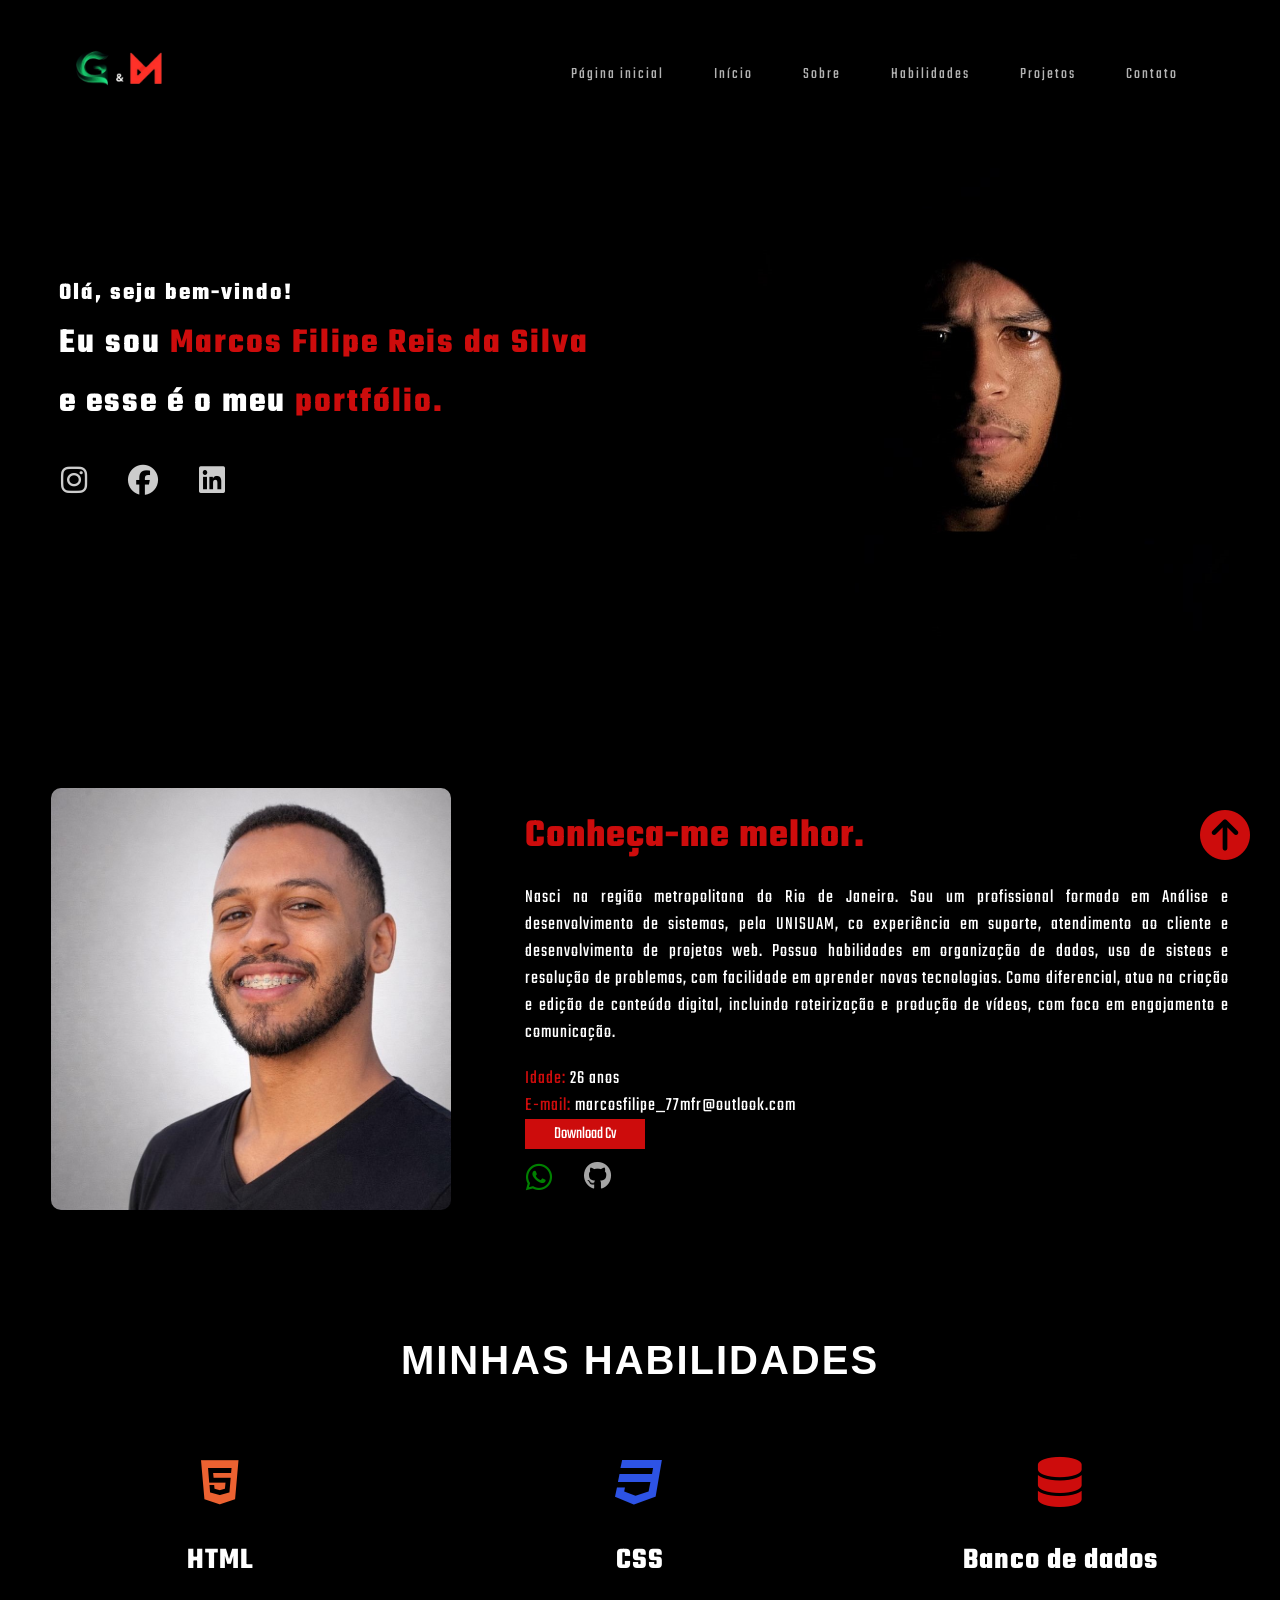
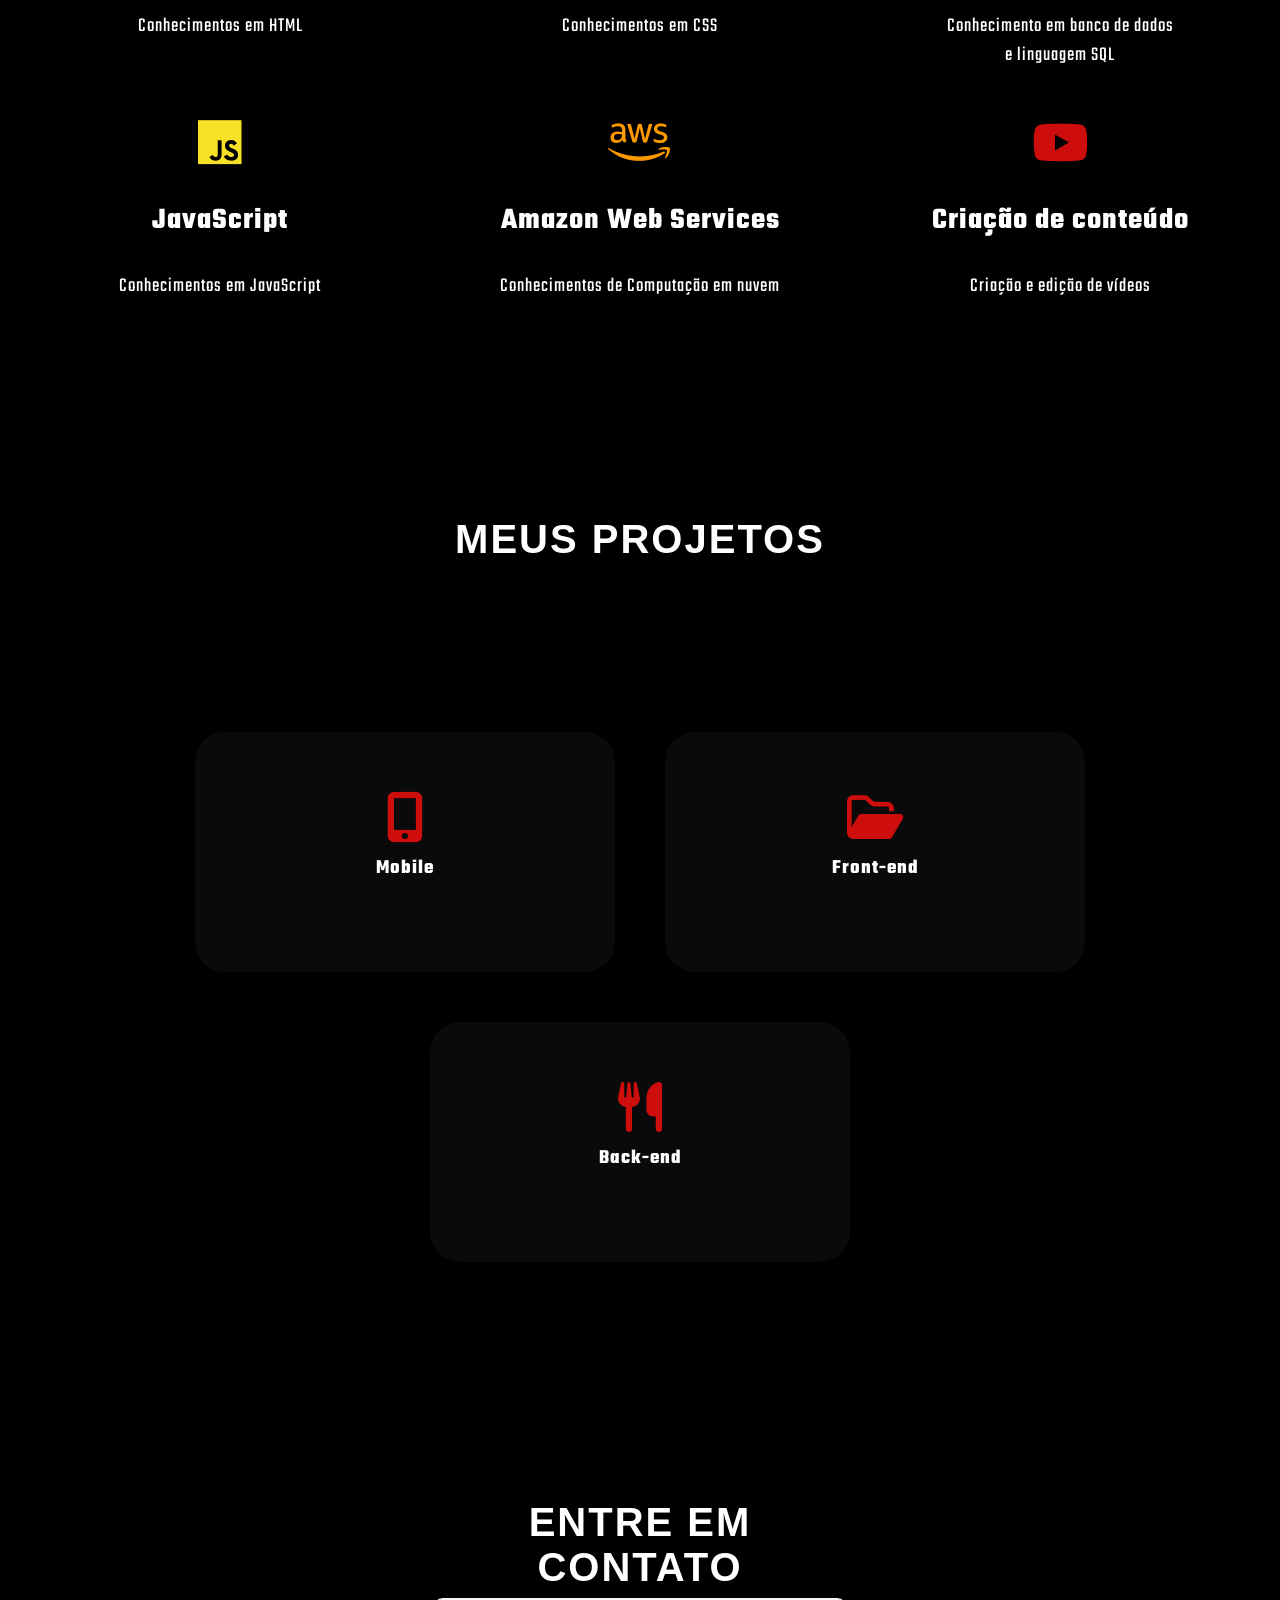
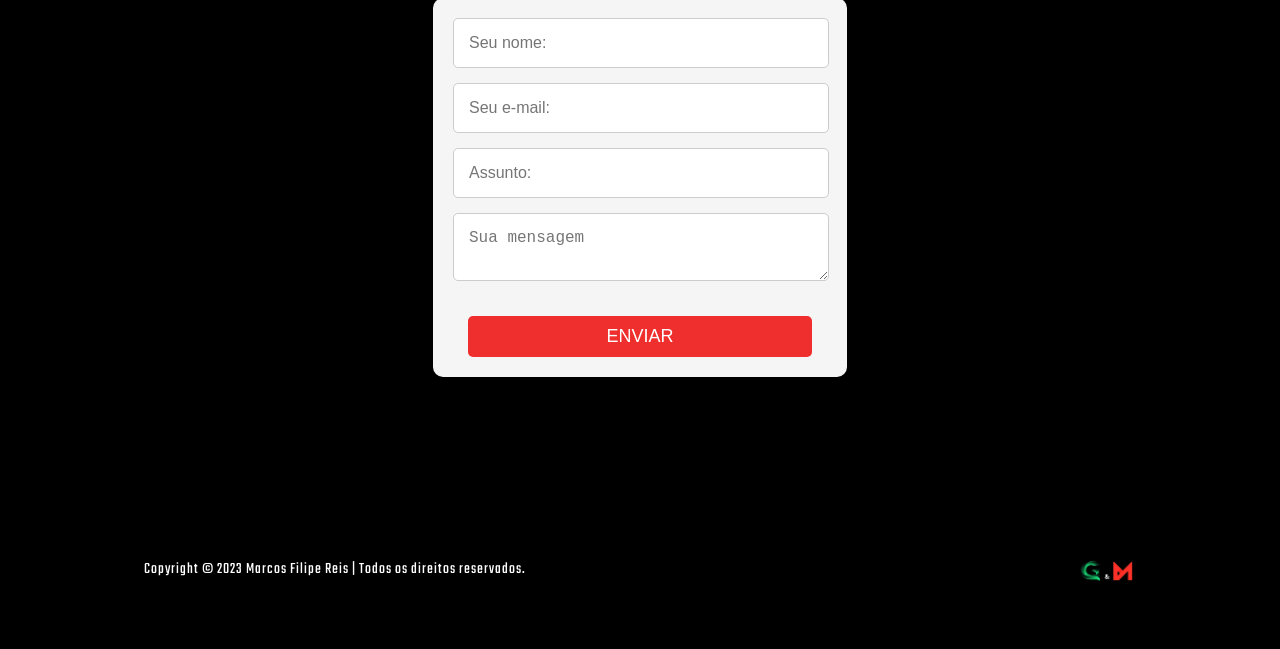
==== index.html @ 0469061b "Add files via upload" ====
<!DOCTYPE html>
<html lang="pt-br">

<head>
  <meta charset="UTF-8">
  <meta name="viewport" content="width=device-width, initial-scale=1.0">
  <link rel="shortcut icon" href="favicon.ico" type="image/favicon-32x32.png">
  <title>Pagina do Marcos</title>
  <link rel="stylesheet" href="https://cdnjs.cloudflare.com/ajax/libs/font-awesome/6.4.2/css/all.min.css"
        integrity="sha512-z3gLpd7yknf1YoNbCzqRKc4qyor8gaKU1qmn+CShxbuBusANI9QpRohGBreCFkKxLhei6S9CQXFEbbKuqLg0DA=="
        crossorigin="anonymous" referrerpolicy="no-referrer" />
  <link rel="stylesheet" href="https://cdn.jsdelivr.net/npm/bootstrap-icons@1.11.1/font/bootstrap-icons.css">
  <link rel="stylesheet" href="style.css">
  <script src="script.js" defer></script>
</head>

<body>
  <header>
    <div class="interface container">
      <div>
        <a href="https://gabrieldainez.github.io/portfolio/index.html"><img class="logo" src="images/width_500-removebg-preview.png" alt="logo do site"></a>
      </div>
      <nav class="navigation">
        <ul>
          <li class="menu"><a class="index" href="https://gabrieldainez.github.io/portfolio/index.html">Página inicial</a></li>
          <li class="menu"><a href="#">Início</a></li>
          <li class="menu"><a href="#sobre">Sobre</a></li>
          <li class="menu"><a href="#Habilidades">Habilidades</a></li>
          <li class="menu"><a href="#Projetos">Projetos</a></li>
          <li class="menu"><a class="buttom-contato" href="#contato">Contato</a></li>
        </ul>
      </nav>
    </div>
    <button class="menu-icon" onclick="toggleMenu()">&#9776;</button>
    <nav class="hidden-nav">
      <ul>
        <li class="menu"><a class="index" href="https://gabrieldainez.github.io/portfolio/index.html">Página inicial</a></li>
        <li class="menu"><a href="#">Início</a></li>
        <li class="menu"><a href="#sobre">Sobre</a></li>
        <li class="menu"><a href="#Habilidades">Habilidades</a></li>
        <li class="menu"><a href="#Projetos">Projetos</a></li>
        <li class="menu"><a class="buttom-contato" href="#contato">Contato</a></li>
      </ul>
    </nav>
  </header>
  <main>
    <section class="topo-do-site">
      <div class="interface">
        <div class="flex">
          <div class="txt-topo-site">
            <h2>Olá, seja bem-vindo! </h2>
            <h1>Eu sou
              <span>Marcos Filipe Reis da Silva</span>
            </h1>
            <h1>e esse é o meu <span>portfólio.</span></h1>
            <div class="redes-sociais">
              <ul class="redes-sociais">
                <li .class="social"><a href="https://www.instagram.com/filipe_reys77/" target="_blank"><i
                      class="fa-brands fa-instagram" id="insta"></i></a></li>
                <li .class="social"><a href="https://www.facebook.com/marcos.filipereisdasilva" target="_blank"><i
                      class="fa-brands fa-facebook" id="face"></i></a></li>
                <li .class="social"><a href="https://www.linkedin.com/in/marcos-filipe-a35164259/" target="_blank"><i
                      class="fa-brands fa-linkedin" id="linkedin"></i></a></li>
              </ul>
            </div>

          </div>
          <!--txt-topo-site-->

        </div>


        <div class="img-topo-site">
          <img class="foto-principal" src="images/WhatsApp Image 2025-04-27 at 19.37.16.jpeg" alt="imagem do marcos" </div>
        </div>









    </section>

    </header>
    <section class="about" id="sobre">
      <div class="container-eu">
        <img src="images/WhatsApp Image 2026-01-03 at 18.51.29.jpeg">
        <div class="txt-eu">
          <h1>Conheça-me melhor.</h1>
          <p>Nasci na região metropolitana do Rio de Janeiro. Sou um profissional formado em Análise e desenvolvimento de sistemas, pela UNISUAM, co experiência em suporte, atendimento ao cliente e desenvolvimento de projetos web. Possuo habilidades em organização de dados, uso de sisteas e resolução de problemas, com facilidade em aprender novas tecnologias. Como diferencial, atuo na criação e edição de conteúdo digital, incluindo roteirização e produção de vídeos, com foco em engajamento e comunicação.</p>
          <ul>
            <li><span>Idade:</span> 26 anos</li>
            <li><span>E-mail:</span> marcosfilipe_77mfr@outlook.com
            </li>
            </li>
          </ul>
          <button onclick="window.open('Analistamfrreis.pdf', '_blank');" class="curriculo">Download Cv</button>

         

          <div class="redes-sociais2">
            <div class="flex">
              <ul class="redes-sociais2">
                <li .class="social-wpp"><a href="https://wa.me/5521982795751" target="_blank"><i
                      class="fa-brands fa-whatsapp"></i></a></li>
                <li .class="social"><a class="git" href="https://github.com/MarcosFReis" target="_blank"><i
                      class="fa-brands fa-github"></i></a></li>
              </ul>
            </div>
          </div>
          <div>





          </div>

    </section>
    <section class="especialidades" id="Habilidades">

      <div class="interface-2">
        <h2>MINHAS HABILIDADES</h2>

        <div class="flex">

          <div class="flex1">
            <div class="habilidades-box">
              <i class="fa-brands fa-html5" id="html"></i>
              <h3>HTML</h3>
              <p>Conhecimentos em HTML</p>
            </div>

            <div class="habilidades-box">
              <i class="fa-brands fa-css3" id="css"></i>
              <h3>CSS</h3>
              <p>Conhecimentos em CSS</p>
            </div>

            <div class="flex1">
              <div class="habilidades-box">
                <i class="fa-solid fa-database" id="database"></i>
                <h3>Banco de dados</h3>
                <p>Conhecimento em banco de dados<br> e linguagem SQL</p>
              </div>
          </div>
          

          <div class="flex2">

            <div class="habilidades-box">
              <i class="fa-brands fa-js" id="js"></i>
              <h3>JavaScript</h3>
              <p>Conhecimentos em JavaScript</p>
            </div>

            

            <div class="habilidades-box">
              <i class="fa-brands fa-aws" id="amazon"></i>
              <h3>Amazon Web Services</h3>
              <p>Conhecimentos de Computação em nuvem</p>
            </div>

            <div class="flex1">
              <div class="habilidades-box">
                <i class="fa-brands fa-youtube" id="youtube"></i>
                <h3>Criação de conteúdo</h3>
                <p>Criação e edição de vídeos</p>
              </div>

              
          </div>
        </div>

      </div>

    </section>

    <section class="Projetos" id="Projetos">

      <div class="interface-3">
        <h2 class="titulo">MEUS PROJETOS</h2>
         <div class="flex">

          <div class="projetos-box">
              <i class="fa-solid fa-mobile-screen-button" id="mobile"></i>
              <h3>Mobile</h3>
            </div>

            <div class="projetos-box">
              <i class="fa-regular fa-folder-open" id="projeto-front"></i>
              <h3>Front-end</h3>
            </div>

            <div class="projetos-box">
                <i class="fa-solid fa-utensils" id="projeto-back"></i>
                <h3>Back-end</h3>
            </div>
   

    </section>

    <section class="formulario" id="contato">

      <div class="interface-formulario">
        <section class="formulario" id="contato">
          <div class="interface-formulario">
            <h2 class="titulo">ENTRE EM CONTATO</h2>
            <form action="https://api.staticforms.xyz/submit" method="post">
              <input type="text" name="name" placeholder="Seu nome:" required>
              <input type="email" name="email" placeholder="Seu e-mail:" required>
              <input type="text" name="subject" placeholder="Assunto:" required>
              <textarea name="message" placeholder="Sua mensagem" required></textarea>
              <div class="btn-enviar"><input type="submit" value="ENVIAR"></div>
        
              <!-- Campos hidden -->
              <input type="hidden" name="accessKey" value="afd0ff0e-d7eb-4683-944a-ea7e558ca121">
              <input type="hidden" name="redirectTo" value="https://marcosfreis.github.io/portifolioMfr/">
              
              <!-- Enviar a mensagem para o seu email -->
              <input type="hidden" name="emailTo" value="seuemail@dominio.com">
              <input type="hidden" name="replyTo" value="@" placeholder="Reply-to">
            </form>
          </div>
        </section>
        
      </div>


    </section>
  </main>

  <footer>
    <div class="rodape">
      <div class="line-footer">
        <p class="text-rodape">
          Copyright © 2023 Marcos Filipe Reis | Todos os direitos reservados.
        </p>
        <img src="images/width_500-removebg-preview.png" alt="logo_rodape" class="logo-rodape">
    </div>


  </footer>
  <a class="subir-btn" href="#"><i class="fa-solid fa-circle-arrow-up"></i>
    <span>Voltar ao topo</span>
  </a>
  <script>
    function toggleMenu() {
        var nav = document.querySelector('.hidden-nav');
        nav.classList.toggle('visible');
    }
</script>
</body>

</html>
---- style.css ----
@import url('https://fonts.googleapis.com/css2?family=Teko:wght@300;400;500;600;700&display=swap');


    html{
    scroll-behavior: smooth;
    }
    header{
        background-color: black;
        background-color: black;
        background-size: cover;    
    }
    body{
        background-color: black;
        margin: 0;
        padding: 0;
        font-family: 'Teko', sans-serif;
        letter-spacing: 1px;

    }

    header{
        padding: 0 4%;
        background-color: rgba(0, 0, 0, 0.49);
        position: fixed;
        width: 90%;
        z-index: 999;
        padding-top: 20px;
        

    
    }
    header a{
        text-decoration: none;
    }

    .interface{
        display: flex;
        align-items: center;
        justify-content: space-between;
        max-width: 1280px;
        margin: 0 auto;
        
    }



    .navigation {
        display: flex; /* Alinhar itens horizontalmente */
        justify-content: center; /* Centralizar itens horizontalmente */
        padding: 0;
        margin: 0;
        list-style: none;
    }
    
    .navigation ul {
        display: flex; /* Alinhar itens horizontalmente */
        padding: 0;
        margin: 0;
        list-style: none;
    }
    
    .navigation li {
        margin: 0 15px; /* Espaçamento entre os itens */
    }
    
    .navigation a {
        text-decoration: none;
        color: #fff; /* Ajuste conforme necessário */
        font-size: 16px;
        padding: 10px;
    }
    
    .navigation a:hover {
        color: #f0f0f0; /* Ajuste conforme necessário */
    }

    .menu{
        font-size: 18px;
        font-weight: 500px;
        letter-spacing: 2px;
        opacity: .7;
        transition: transform 0.2s;

    }
    .menu:hover{
        transform: scale(1.2);
        opacity: 1;

    }

    .menu a{
        color: white;
    }

    .menu a:hover{
        color: #ef0e0edb;
    }

    .navigation .index{
        color: white;
        opacity: 1.5;
    }
    .button-contato a{
        color: rgba(255, 255, 255, 0.752);
        
    }

    .logo {
        width: 100px;
        height: 100px;
        padding-left: 17px;


    }

    /* ESTILO DO TOPO DO SITE */
    section.topo-do-site{
        padding: 0 4% 50px 4%;
        padding-top: 100px;
        

    }

    .flex{
        display: flex;
    }
    section.topo-do-site .flex{
        align-items: center;
        justify-content: center;
        gap: 90px;
        
    }
    .topo-do-site h1, h2{
        color:white;
        font-size: 35px;
    letter-spacing: 2px;
    margin: 8px;
    }

        .topo-do-site h1 span{
        color: #ef0e0edb;

    }
    .topo-do-site h2{
        color: white;
    font-size: 24px;

    }
    .topo-do-site p{
        position: relative;
        left: 70px;
        top: 70px;
    }
    main .foto-principal{
        width: 500px;
        height: auto;
        border-radius: 50px;
    }

    .curriculo {    
        width: 120px;
        height: 30px;
        border: none;
        border-radius: 0px;
        background-color: #ef0e0edb;
        font-family:inherit;
        color: white;
        font-size: 17px;
        cursor: pointer;
        margin-left: 10px;
    }
    .curriculo:hover{
        transform: scale(1.05);
    }
    .redes-sociais{
        position: relative;
        display: flex;
        list-style: none;




    }
    .redes-sociais a{
        padding: 20px;
        position: relative;
        top: 10px;
        right: 50px;
        color: #edededdb;
        font-size: 30px;
        transition: transform 0.4s;

    }


    .redes-sociais a :hover{
        color: #ef0e0edb
        transform: scale(1.2);

    }
    #insta:hover{
        color: #FC09CB;
    }
    #face:hover{
        color: #106BFF;

    }
    #linkedin:hover{
        color: #106BFF;

    }

    @media screen and (max-width: 767px) {
        .topo-do-site .flex {
            flex-direction: column-reverse; /* Inverte a ordem dos elementos */
            align-items: center; /* Centraliza os elementos */
        }
    
        main .foto-principal {
            display: block;
            width: 100%;
            max-width: 300px;
            margin: 20px auto; /* Espaço acima e abaixo da imagem */
        }
    
        section.about {
            margin-top: 30px; /* Adiciona espaço antes da próxima seção */
        }
    }
    .about-text {
        color: wheat;
        text-align: center;
        margin: 100px;
        padding-top: 10%;
    }

    .container about-container{
        background-color: rgb(254, 225, 225);
        padding: 20px;
    }


    section.about{
    padding: 60px 4%;
    
    
    }

    .container-eu{
    display: flex;
    justify-content: space-between;
        color: white;
    gap: 64px;
    }
    .container-eu h1{
        text-align: left;
        font-size: 40px;
        padding-top: 20px;
        padding-left: 10px;
        margin: 0;
    color: #ef0e0edb



    }
    .container-eu p{
        display: flex;
        flex-wrap: wrap;
        font-size: 19px;
        text-align: justify;
        padding-left: 10px;
    }
    .container-eu ul{
        padding: 0;
        padding-left: 10px;
    margin: 0;
        list-style: none;
        font-size: 19px;


    }
    .container-eu ul span{
        color: #ef0e0edb;
        font-size: 19px;
        
    }
    .container-eu img{
        width: 400px;
        height: auto;
        border-radius: 10px;

    }
    .redes-sociais2{
        list-style: none;
        display: flex;
        margin-top: 10px;
        
        color: #ef0e0edb;

    }

    .redes-sociais2 a{
        padding: 15px;
        margin-right: 15px;
        margin-left: -14px;
        font-size: 30px;
        font-weight: 700px;
        transition: transform 1.2s;
        color: green;
        
    }
    .redes-sociais2 a.git{
        color: #c0c0c0db;
        font-size: 28px;
        
    }
    .redes-sociais2 a :hover{
        
        transform: scale(1.2s);

    }


    @media screen and (max-width: 767px){
    .container-eu{
        margin: auto;
        flex-direction: column-reverse;
        align-items: center;
        justify-content: center;
        gap: 32px;
    }

    .container-eu img{
        width: 300px;
        height: auto;
        border-radius: 10px;

    }

    section{
        padding: 70px 10%;
    }
    
    .container-eu p{
        font-size: 19px;
        text-align: justify;
    }

    .container-eu h1{
        text-align: center;
    }

    
    }



    section.especialidades{
        padding: 60px 4%;
    }
    section.especialidades .flex{
    gap: 50px;
    margin-top: 64px;
    flex: 1;
    justify-content: center;
    align-items: center;
    
    }
    .flex1{
    display: flex;
    align-items: center;
    justify-content: center;
    gap: 20px;
    flex-wrap: wrap;
    }
    .flex2{
    display: flex;
    align-items: center;
    justify-content: center;
    gap: 20px;
    
    }


    .especialidades .habilidades-box{
        color: white;
    text-align: center;
        padding: 10px 0ch;
        border-radius: 30px;
        transition: .2s;
    width: 400px;
    height: 220px;

    }
    .especialidades .habilidades-box:hover{
        transform: scale(1.1);
        box-shadow: 0 0 30px #d7d7d7db;



    }

    .interface-2 h2{
        color: white;
        text-align: center;
        font-size: 40px;
        font-family:Impact, Haettenschweiler, 'Arial Narrow Bold', sans-serif;
    }
    .especialidades .habilidades-box i{
        font-size: 50px;
        color: #ef0e0edb;

    }
    /*icones*/
  
    
    #html {
        color: #ec6231;
    }
    #css {
        color: #2d53e5;
    }
    #database {
        color: #ef0e0edb
    }
    #js {
        color: #f7e025;
    }
    #php {
        color: #7b7fb5;
    }
    #amazon {
        color: #FF9900;
    }
    .especialidades .habilidades-box p{
        font-size: 20px;
    }
    .especialidades .habilidades-box h3{
        font-size: 30px;

    }

    @media screen and (max-width: 767px){
    section.especialidades .flex{
    flex-direction: column;
    }
    .especialidades .habilidades-box .flex1, .flex2{
        width: 100%;
        max-width: 360px;
        margin: 0 auto;
    }

    .especialidades .habilidades-box{
        padding: 35px 0 35px 0;
        width: fit-content;
        max-width: 360px;
        margin: 0 auto;
    }
    
    }

    section.Projetos{
        padding: 60px 4%;


    }

    section.Projetos .flex{
    margin-top: 64px;
        justify-content: space-around;

    }


    .interface-3 img{
        width: 300px;
        height: 350px;
        border-radius: 40px;




    }
    .interface-3 h2{
        text-align: center;
        color: white;
        font-family: Impact, Haettenschweiler, 'Arial Narrow Bold', sans-serif;
        font-size: 40px;
        margin: 0;
        padding-bottom: 20px;

    }
    .interface-3 h3{
        text-align: center;
        color: rgba(255, 255, 255, 0.682);
        font-size: 19px;
    }

    .projetos-box {
        color: white;
        text-align: center;
        padding: 10px;
        border-radius: 30px;
        transition: .2s;
        width: 400px;
        height: 220px;
        background-color: rgba(255, 255, 255, 0.038); /* Fundo semitransparente */
    }
    
    .projetos-box:hover {
        transform: scale(1.1);
        box-shadow: 0 0 30px #d7d7d7db;
    }
    
    .projetos-box img {
        width: 100%;
        height: auto;
        border-radius: 10px;
    }
    
    .projetos-box h3 {
        font-size: 20px;
        color: white;
        margin: 10px 0;
    }
    
    .projetos-box p {
        font-size: 20px;
        color: rgba(255, 255, 255, 0.8);
    }
    section.Projetos {
        padding: 110px 4%;
    }
    
    section.Projetos .flex {
        margin-top: 150px;
        justify-content: center;
        align-items: center;
        gap: 50px;
        flex-wrap: wrap;
    }

    /*icones*/

    #mobile {
        color: #ef0e0edb;
    }

    #projeto-front {
        color: #ef0e0edb;
    }

    #projeto-back {
        color: #ef0e0edb;
    }
    
    .projetos-box i {
        font-size: 50px; /* Tamanho dos ícones */
        color: #ef0e0edb; /* Cor dos ícones */
        margin-top: 50px;
    }
    
    


    @media screen and (max-width: 767px){
    section.Projetos .flex{
        flex-direction: column;
        gap: 60px;
    }
        .foto{
            width: 100%;
            max-width: 360px;
            margin: 0 auto;
        }
    
    }

    section.formulario{
        padding: 60px 4%;
    }
    .interface-formulario h2{
        color: white;
        text-align: center;

        font-family: Impact, Haettenschweiler, 'Arial Narrow Bold', sans-serif;
        font-size: 40px;
    }

    
Copiar código
/* Formulário */
section.formulario {
    padding: 60px 4%;
}

.interface-formulario {
    max-width: 450px;
    margin: 0 auto;
}

form {
    background-color: #f5f5f5; /* Caixa cinza claro */
    padding: 20px;
    border-radius: 10px;
    box-shadow: 0 0 10px rgba(0, 0, 0, 0.1); /* Sombra para a caixa */
    display: flex;
    flex-direction: column;
    gap: 15px;
}

form input, form textarea {
    width: calc(100% - 30px); /* Ajuste para incluir o padding */
    background-color: #fff; /* Campos de texto brancos */
    border: 1px solid #ccc; /* Borda cinza clara */
    outline: none;
    padding: 15px;
    border-radius: 5px;
    color: #333; /* Texto escuro para contraste */
    font-size: 16px;
}

form textarea {
    resize: vertical; /* Permitir redimensionamento vertical */
    max-height: 150px; /* Limitar a altura máxima */
}

form .btn-enviar {
    margin-top: 20px;
    text-align: center;
}

form .btn-enviar input {
    background-color: #ef0e0edb;
    color: #fff;
    border: none;
    padding: 10px 20px;
    border-radius: 5px;
    font-size: 18px;
    cursor: pointer;
    transition: background-color 0.3s, transform 0.3s;
}

form .btn-enviar input:hover {
    background-color: #ef0e0edb
    transform: scale(1.05);
}

/* Ajustes gerais para o layout */
footer {
    padding: 30px 4%;
    color: white;
    text-align: center; /* Centraliza o texto */
}

.rodape {
    padding: 15px;
}

.logo-rodape {
    width: 60px;
    height: auto;
    max-width: 100%;
}
.line-footer {
    display: flex;
    justify-content: center;
    gap: 550px;
}

.subir-btn {
    font-size: 50px; /* Aumente o tamanho do ícone */
    width: 70px; /* Defina uma largura para o botão */
    height: 70px; /* Defina uma altura para o botão */
    line-height: 70px; /* Ajuste a altura da linha para centralizar verticalmente o texto e o ícone */
    bottom: 20px; /* Ajuste a posição vertical se necessário */
    right: 20px; /* Ajuste a posição horizontal se necessário */
    position: fixed;
    color: #ef0e0edb;
    text-decoration: none;
    text-align: center; /* Centraliza o texto e o ícone */
    border-radius: 50%; /* Torna o botão redondo */
    background-color: rgba(0, 0, 0, 0.5); /* Fundo do botão para melhor visibilidade */
    box-shadow: 0 0 10px rgba(0, 0, 0, 0.3); /* Adiciona uma sombra para destacar o botão */
}

.subir-btn i {
    display: block; /* Garante que o ícone ocupe o espaço */
}

.subir-btn span {
    display: block; /* Garante que o texto ocupe o espaço */
    font-size: 16px; /* Mantém o tamanho do texto */
    visibility: hidden; /* Inicialmente escondido */
    position: absolute;
    width: 120px; /* Ajuste a largura se necessário */
    top: 75px; /* Ajuste a posição do texto se necessário */
    left: -60px; /* Ajuste a posição horizontal do texto se necessário */
    color: #fff;
    padding: 2px;
    transition: 0.4s;
    opacity: 0;
    font-weight: 700;
}

.subir-btn:hover span {
    visibility: visible;
    opacity: 1;
}

/* styles.css */

/* Estilização do ícone do menu */
.menu-icon {
    display: none; /* Ocultar ícone por padrão em telas grandes */
    font-size: 26px; /* Aumentar o tamanho do ícone */
    color: #fff; /* Ajuste a cor conforme necessário */
    background: #ef0e0edb; /* Fundo escuro para destacar o ícone */
    border: 2px solid #ef0e0edb; /* Borda branca ao redor do ícone para maior destaque */
    border-radius: 5px; /* Borda arredondada, se desejar */
    padding: 10px; /* Espaçamento interno para tornar o ícone mais visível */
    cursor: pointer;
    position: fixed;
    top: 20px;
    right: 20px;
    z-index: 1000;
    box-shadow: 0 0 10px rgba(0, 0, 0, 0.5); /* Sombra ao redor do ícone */
}

/* Estilização da navegação oculta */
.hidden-nav {
    display: none;
    position: fixed;
    top: 0;
    right: 0;
    width: 250px;
    height: 100%;
    background: #333;
    color: #fff;
    padding: 20px;
    box-shadow: -2px 0 5px rgba(0, 0, 0, 0.3);
    z-index: 999;
}

/* Quando a classe 'visible' é adicionada */
.hidden-nav.visible {
    display: block;
}

.hidden-nav ul {
    list-style: none;
    padding: 0;
}

.hidden-nav ul li {
    margin: 10px 0;
}

.hidden-nav ul li a {
    color: #fff;
    text-decoration: none;
}

.hidden-nav ul li a:hover {
    text-decoration: underline;
}


/* Estilo padrão do menu principal */
.navigation {
    display: block; /* Mostrar o menu principal por padrão em telas grandes */
}

/* Estilo do menu escondido */
.hidden-nav {
    display: none; /* Esconder o menu por padrão */
    position: fixed;
    top: 0;
    right: 0;
    width: 250px;
    height: 100%;
    background: #000000be;
    color: #fff;
    padding: 20px;
    box-shadow: -2px 0 5px rgba(0, 0, 0, 0.3);
    z-index: 999;
}

/* Mostrar o menu escondido quando a classe "visible" é adicionada */
.hidden-nav.visible {
    display: block;
}

/* Estilo do ícone do menu */
.menu-icon {
    display: none; /* Ocultar ícone por padrão em telas grandes */
    font-size: 24px;
    cursor: pointer;
    position: fixed;
    top: 20px;
    right: 20px;
    z-index: 1000;
}

/* Estilos responsivos */
@media (max-width: 768px) {
    .navigation {
        display: none; /* Esconder o menu principal em dispositivos móveis */
    }
    
    .menu-icon {
        display: block; /* Mostrar ícone do menu em dispositivos móveis */
    }
}
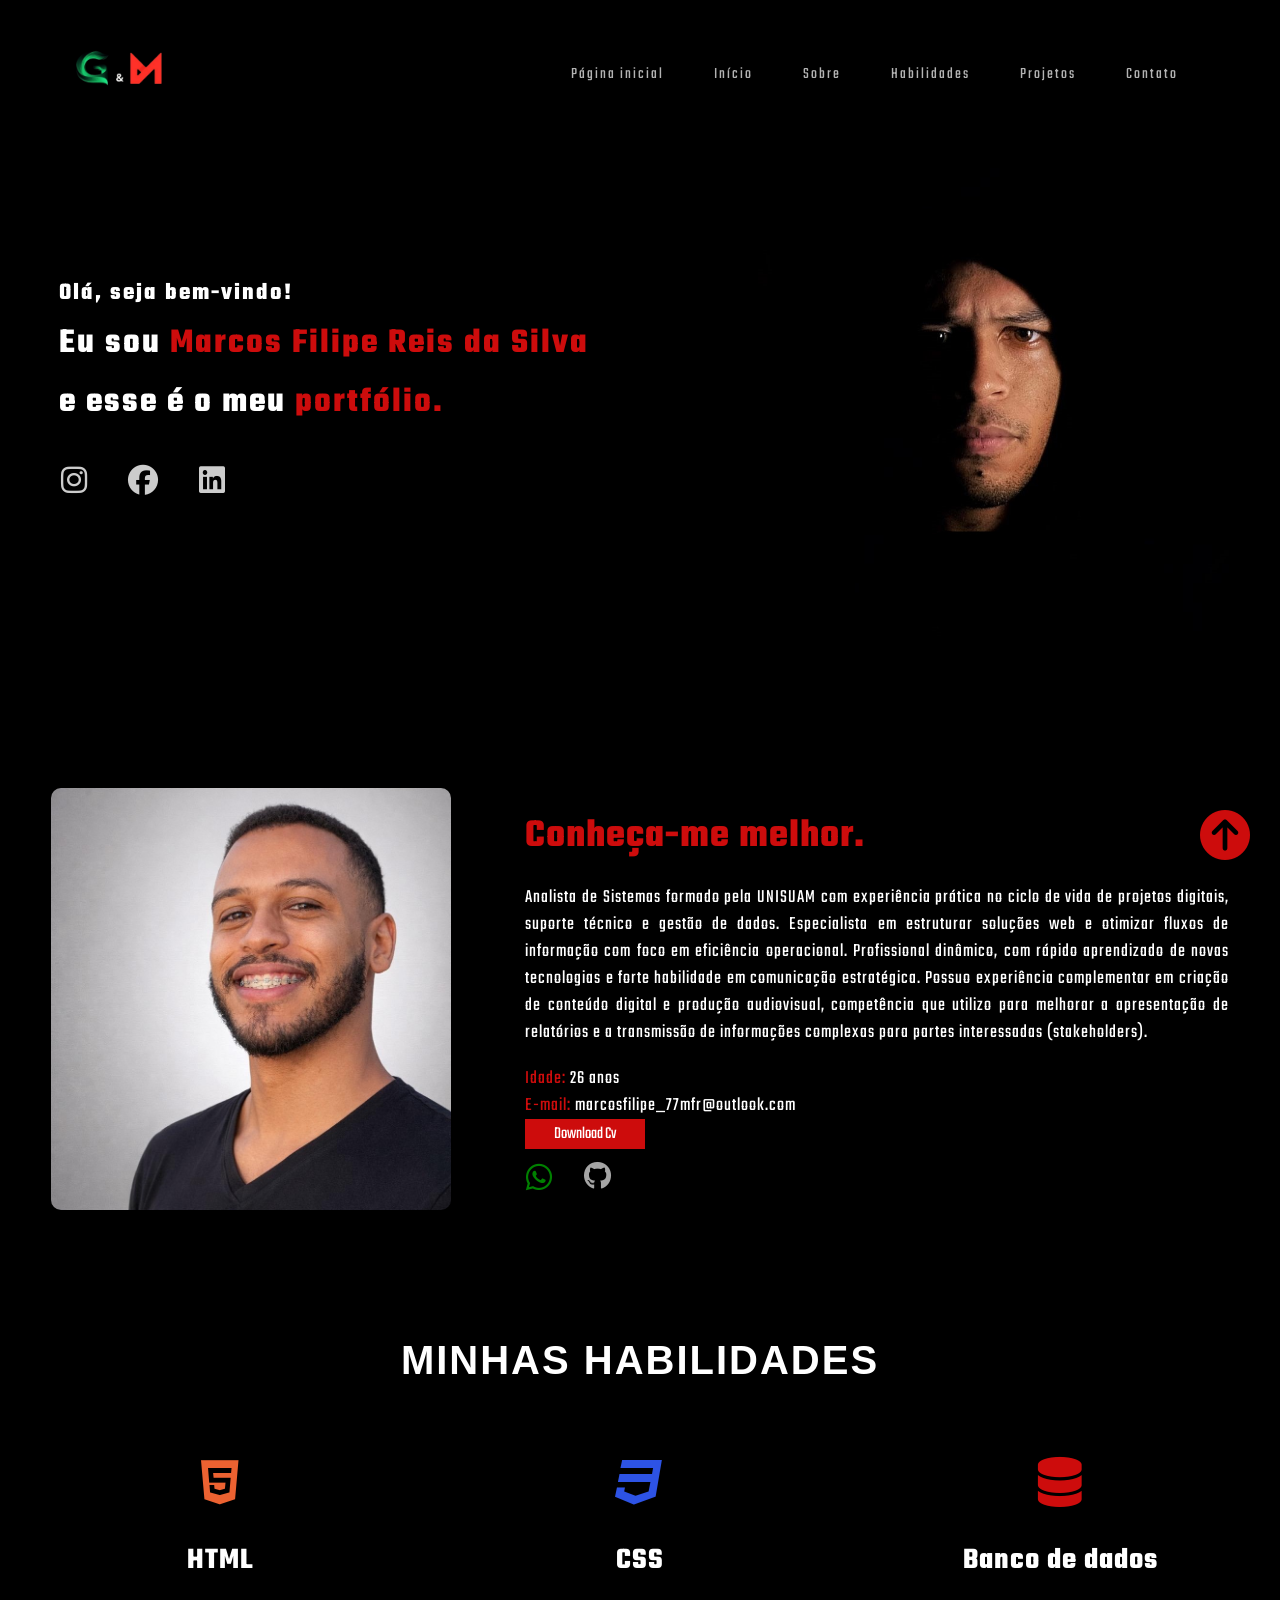
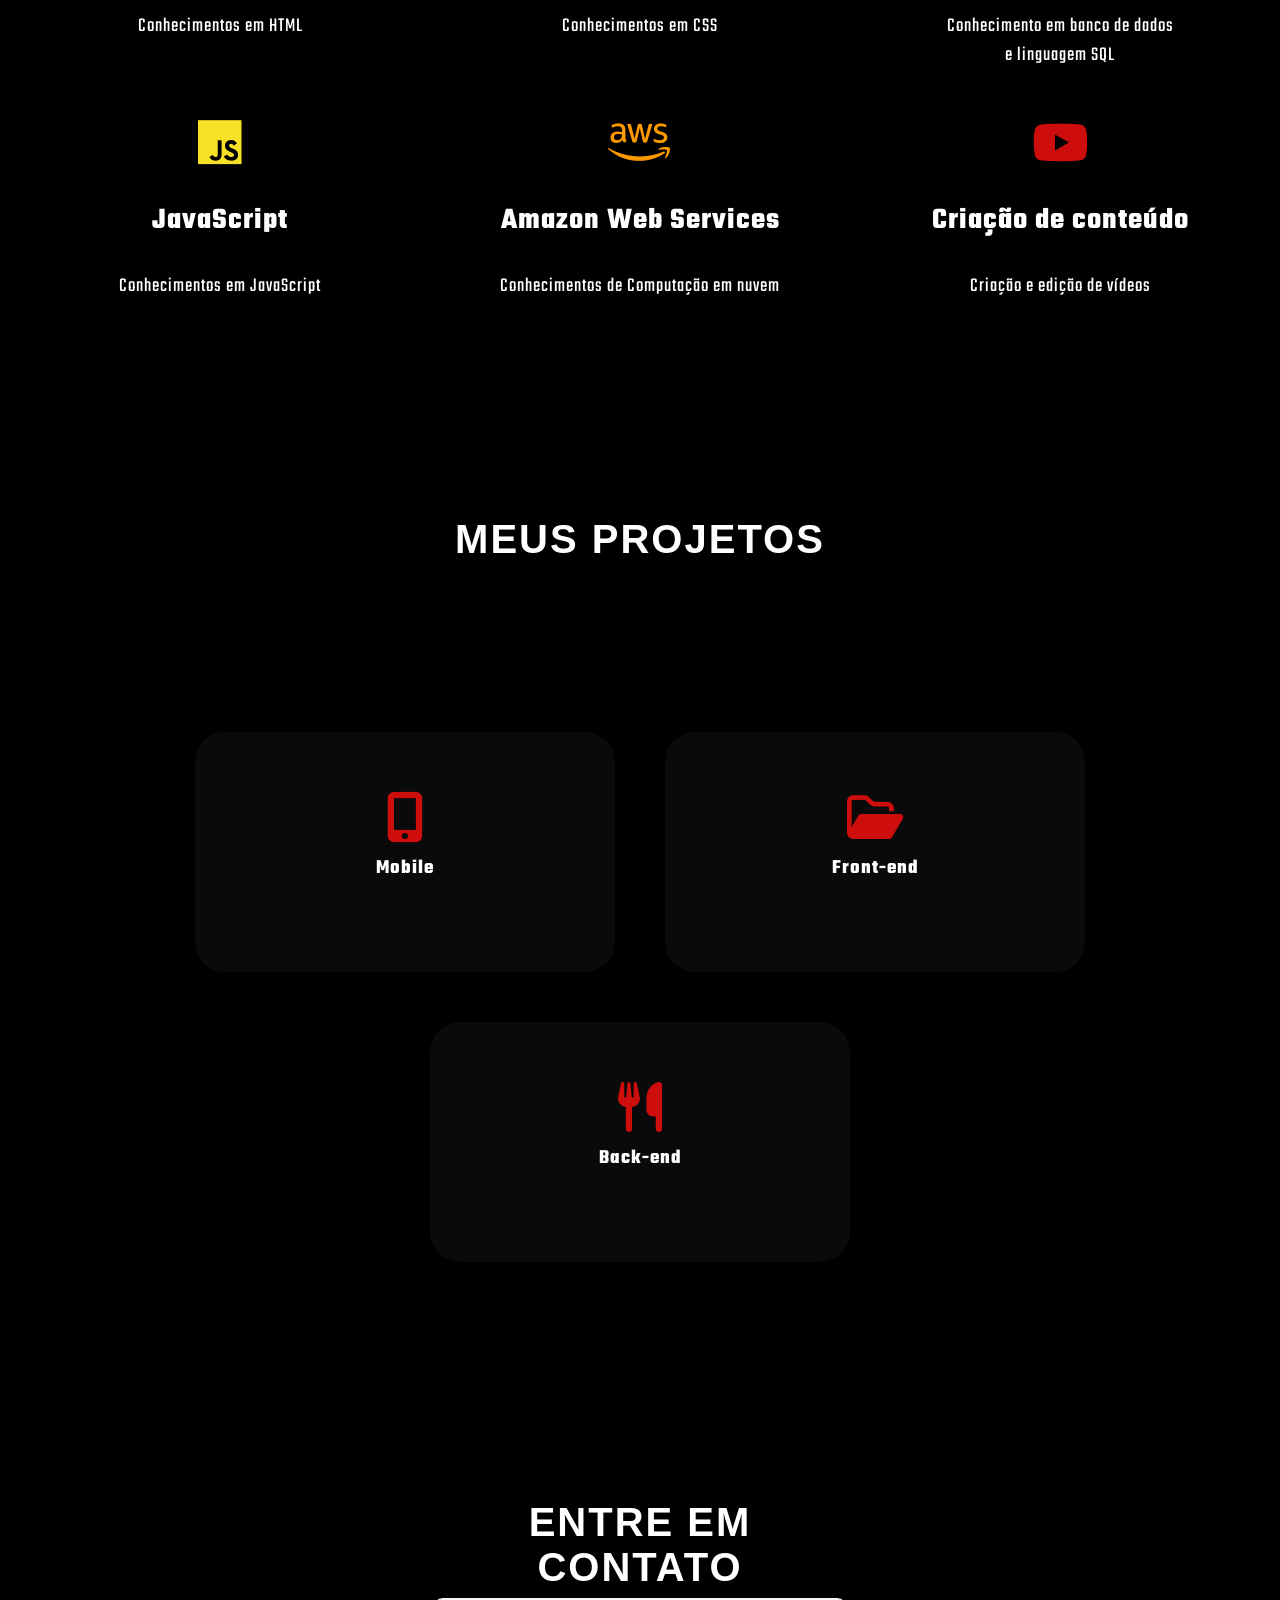
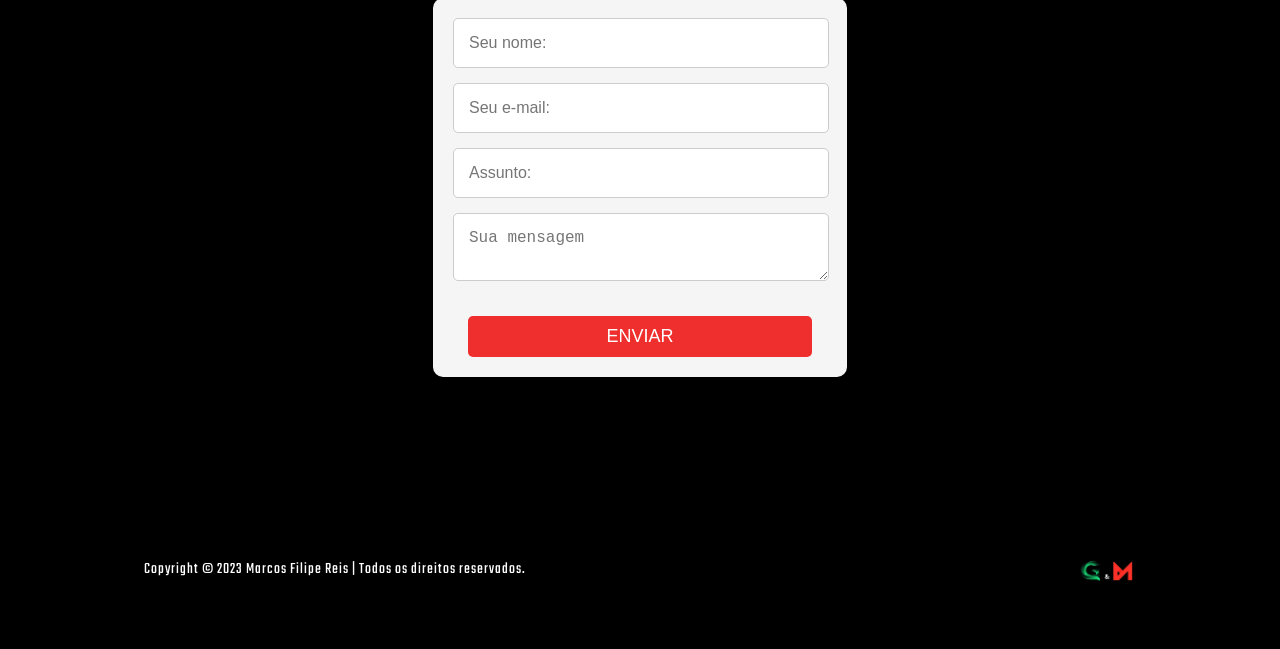
==== commit 294d3971: "Update index.html" ====
--- a/index.html
+++ b/index.html
@@ -55,11 +55,11 @@
             <h1>e esse é o meu <span>portfólio.</span></h1>
             <div class="redes-sociais">
               <ul class="redes-sociais">
-                <li .class="social"><a href="https://www.instagram.com/filipe_reys77/" target="_blank"><i
+                <li .class="social"><a href="https://www.instagram.com/filipe_reiz/" target="_blank"><i
                       class="fa-brands fa-instagram" id="insta"></i></a></li>
                 <li .class="social"><a href="https://www.facebook.com/marcos.filipereisdasilva" target="_blank"><i
                       class="fa-brands fa-facebook" id="face"></i></a></li>
-                <li .class="social"><a href="https://www.linkedin.com/in/marcos-filipe-a35164259/" target="_blank"><i
+                <li .class="social"><a href="https://www.linkedin.com/in/marcos-filipe-reis-a35164259/" target="_blank"><i
                       class="fa-brands fa-linkedin" id="linkedin"></i></a></li>
               </ul>
             </div>
@@ -90,7 +90,7 @@
         <img src="images/WhatsApp Image 2026-01-03 at 18.51.29.jpeg">
         <div class="txt-eu">
           <h1>Conheça-me melhor.</h1>
-          <p>Nasci na região metropolitana do Rio de Janeiro. Sou um profissional formado em Análise e desenvolvimento de sistemas, pela UNISUAM, co experiência em suporte, atendimento ao cliente e desenvolvimento de projetos web. Possuo habilidades em organização de dados, uso de sisteas e resolução de problemas, com facilidade em aprender novas tecnologias. Como diferencial, atuo na criação e edição de conteúdo digital, incluindo roteirização e produção de vídeos, com foco em engajamento e comunicação.</p>
+          <p>Analista de Sistemas formado pela UNISUAM com experiência prática no ciclo de vida de projetos digitais, suporte técnico e gestão de dados. Especialista em estruturar soluções web e otimizar fluxos de informação com foco em eficiência operacional. Profissional dinâmico, com rápido aprendizado de novas tecnologias e forte habilidade em comunicação estratégica. Possuo experiência complementar em criação de conteúdo digital e produção audiovisual, competência que utilizo para melhorar a apresentação de relatórios e a transmissão de informações complexas para partes interessadas (stakeholders).</p>
           <ul>
             <li><span>Idade:</span> 26 anos</li>
             <li><span>E-mail:</span> marcosfilipe_77mfr@outlook.com
@@ -256,4 +256,4 @@
 </script>
 </body>
 
-</html>+</html>
